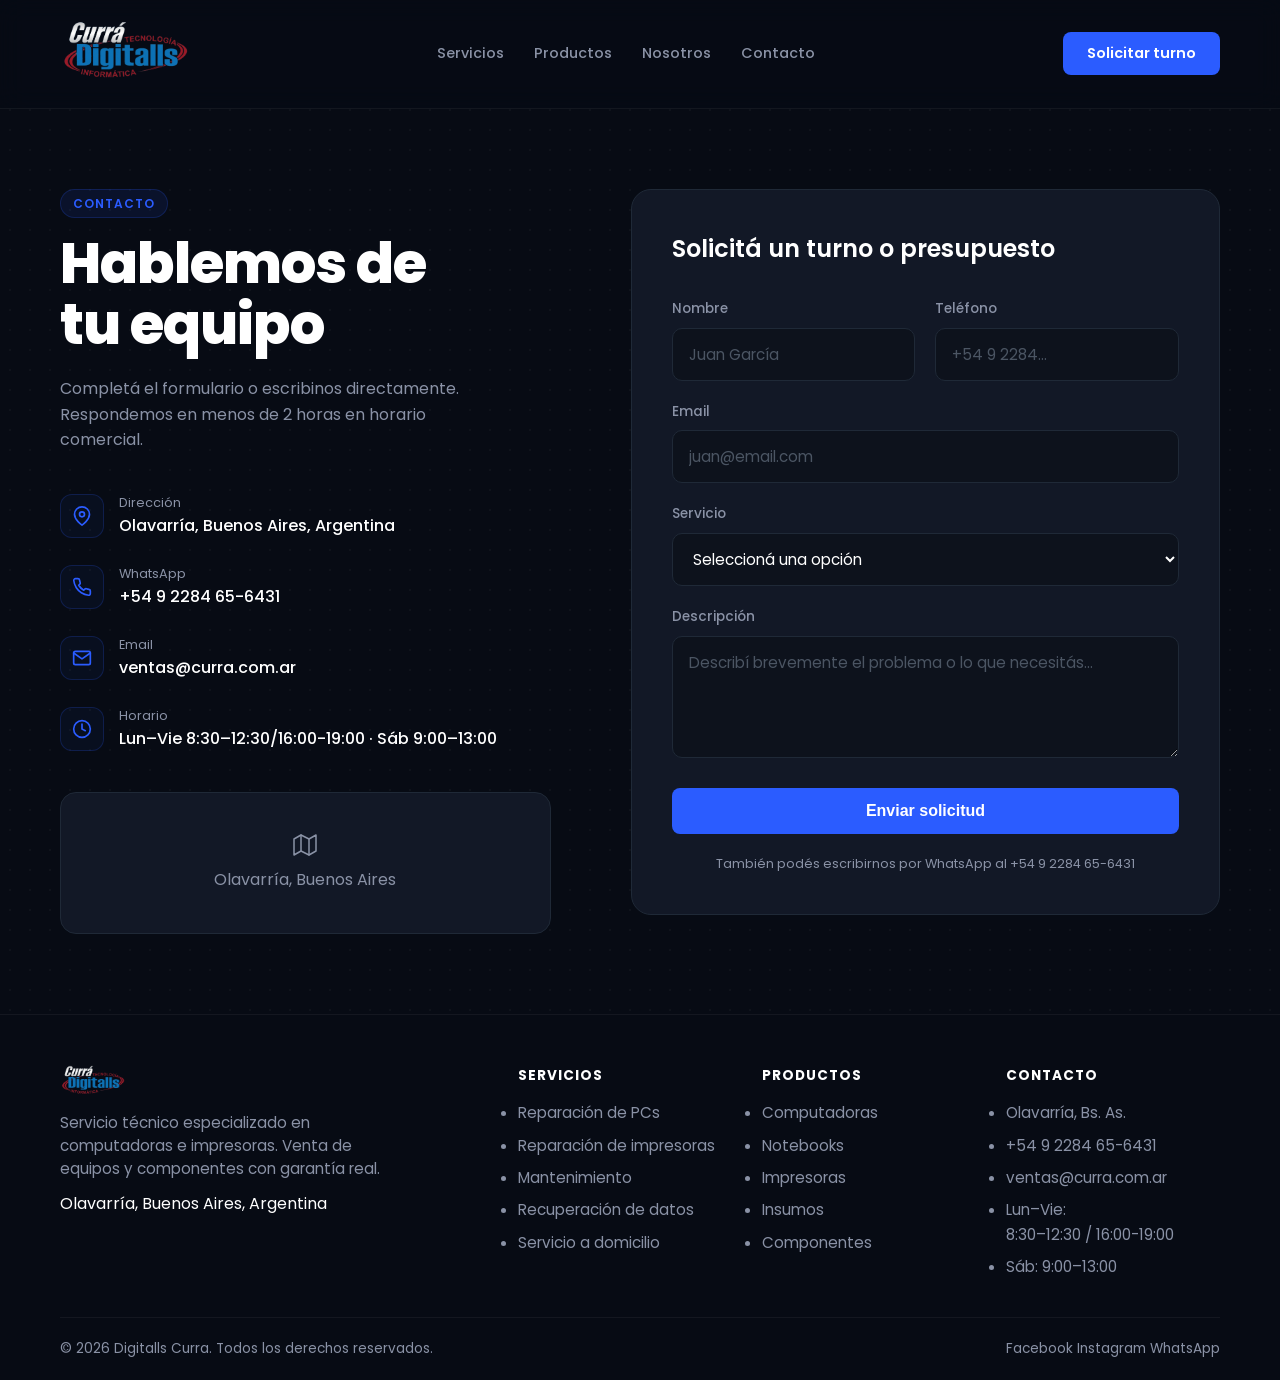
==== contacto.html @ dbf9c155 "1.0" ====
<!DOCTYPE html>
<html lang="es">
<head>
    <meta charset="UTF-8">
    <meta name="viewport" content="width=device-width, initial-scale=1.0">
    <title>Contacto - Digitalls Curra</title>
    <link rel="preconnect" href="https://fonts.googleapis.com">
    <link rel="preconnect" href="https://fonts.gstatic.com" crossorigin>
    <link href="https://fonts.googleapis.com/css2?family=Poppins:wght@300;400;500;600;700;800&display=swap" rel="stylesheet">
    <link rel="stylesheet" href="style.css">
</head>
<body>
    
    <header class="header">
        <div class="container header-container">
            <a href="index.html" class="logo">
                <img src="img/logo.png" alt="Logo Digitalls Curra" height="60">
            </a>
            <nav class="navbar">
                <a href="index.html#servicios">Servicios</a>
                <a href="productos.html">Productos</a>
                <a href="nosotros.html">Nosotros</a>
                <a href="contacto.html" class="active">Contacto</a>
            </nav>
            <a href="contacto.html" class="btn-primary">Solicitar turno</a>
        </div>
    </header>

    <main class="contact-page">
        <div class="container">
            <div class="contact-grid">
                
                <div class="contact-info">
                    <span class="section-subtitle">CONTACTO</span>
                    <h1>Hablemos de<br>tu equipo</h1>
                    <p class="contact-desc">
                        Completá el formulario o escribinos directamente. Respondemos en menos de 2 horas en horario comercial.
                    </p>

                    <div class="info-list">
                        <div class="info-item">
                            <div class="info-icon">
                                <svg xmlns="http://www.w3.org/2000/svg" width="20" height="20" viewBox="0 0 24 24" fill="none" stroke="currentColor" stroke-width="2" stroke-linecap="round" stroke-linejoin="round"><path d="M21 10c0 7-9 13-9 13s-9-6-9-13a9 9 0 0 1 18 0z"></path><circle cx="12" cy="10" r="3"></circle></svg>
                            </div>
                            <div class="info-text">
                                <span>Dirección</span>
                                <strong>Olavarría, Buenos Aires, Argentina</strong>
                            </div>
                        </div>

                        <div class="info-item">
                            <div class="info-icon">
                                <svg xmlns="http://www.w3.org/2000/svg" width="20" height="20" viewBox="0 0 24 24" fill="none" stroke="currentColor" stroke-width="2" stroke-linecap="round" stroke-linejoin="round"><path d="M22 16.92v3a2 2 0 0 1-2.18 2 19.79 19.79 0 0 1-8.63-3.07 19.5 19.5 0 0 1-6-6 19.79 19.79 0 0 1-3.07-8.67A2 2 0 0 1 4.11 2h3a2 2 0 0 1 2 1.72 12.84 12.84 0 0 0 .7 2.81 2 2 0 0 1-.45 2.11L8.09 9.91a16 16 0 0 0 6 6l1.27-1.27a2 2 0 0 1 2.11-.45 12.84 12.84 0 0 0 2.81.7A2 2 0 0 1 22 16.92z"></path></svg>
                            </div>
                            <div class="info-text">
                                <span>WhatsApp</span>
                                <strong>+54 9 2284 65-6431</strong>
                            </div>
                        </div>

                        <div class="info-item">
                            <div class="info-icon">
                                <svg xmlns="http://www.w3.org/2000/svg" width="20" height="20" viewBox="0 0 24 24" fill="none" stroke="currentColor" stroke-width="2" stroke-linecap="round" stroke-linejoin="round"><path d="M4 4h16c1.1 0 2 .9 2 2v12c0 1.1-.9 2-2 2H4c-1.1 0-2-.9-2-2V6c0-1.1.9-2 2-2z"></path><polyline points="22,6 12,13 2,6"></polyline></svg>
                            </div>
                            <div class="info-text">
                                <span>Email</span>
                                <strong>ventas@curra.com.ar</strong>
                            </div>
                        </div>

                        <div class="info-item">
                            <div class="info-icon">
                                <svg xmlns="http://www.w3.org/2000/svg" width="20" height="20" viewBox="0 0 24 24" fill="none" stroke="currentColor" stroke-width="2" stroke-linecap="round" stroke-linejoin="round"><circle cx="12" cy="12" r="10"></circle><polyline points="12 6 12 12 16 14"></polyline></svg>
                            </div>
                            <div class="info-text">
                                <span>Horario</span>
                                <strong>Lun–Vie 8:30–12:30/16:00-19:00 · Sáb 9:00–13:00</strong>
                            </div>
                        </div>
                    </div>

                    <div class="map-box">
                        <svg xmlns="http://www.w3.org/2000/svg" width="24" height="24" viewBox="0 0 24 24" fill="none" stroke="currentColor" stroke-width="1.5" stroke-linecap="round" stroke-linejoin="round"><path d="M1 6v16l7-4 8 4 7-4V2l-7 4-8-4-7 4z"></path><line x1="8" y1="2" x2="8" y2="18"></line><line x1="16" y1="6" x2="16" y2="22"></line></svg>
                        <p>Olavarría, Buenos Aires</p>
                    </div>
                </div>

                <div class="contact-form-wrapper">
                    <div class="form-card">
                        <h3>Solicitá un turno o presupuesto</h3>
                        
                        <form action="#" method="POST" class="contact-form">
                            <div class="form-row">
                                <div class="form-group">
                                    <label for="nombre">Nombre</label>
                                    <input type="text" id="nombre" name="nombre" placeholder="Juan García" required>
                                </div>
                                <div class="form-group">
                                    <label for="telefono">Teléfono</label>
                                    <input type="tel" id="telefono" name="telefono" placeholder="+54 9 2284..." required>
                                </div>
                            </div>

                            <div class="form-group">
                                <label for="email">Email</label>
                                <input type="email" id="email" name="email" placeholder="juan@email.com" required>
                            </div>

                            <div class="form-group">
                                <label for="servicio">Servicio</label>
                                <select id="servicio" name="servicio" required>
                                    <option value="" disabled selected>Seleccioná una opción</option>
                                    <option value="pc">Reparación de PC / Notebook</option>
                                    <option value="impresora">Reparación de Impresora</option>
                                    <option value="mantenimiento">Mantenimiento</option>
                                    <option value="datos">Recuperación de Datos</option>
                                    <option value="inst-software">Instalación de software</option>
                                    <option value="compra">Compra de equipo</option>
                                    <option value="otro">Otro</option>
                                </select>
                            </div>

                            <div class="form-group">
                                <label for="descripcion">Descripción</label>
                                <textarea id="descripcion" name="descripcion" rows="4" placeholder="Describí brevemente el problema o lo que necesitás..." required></textarea>
                            </div>

                            <button type="submit" class="btn-primary btn-submit">Enviar solicitud</button>
                        </form>
                        
                        <p class="form-footer-text">También podés escribirnos por WhatsApp al +54 9 2284 65-6431</p>
                    </div>
                </div>

            </div>
        </div>
    </main>

        <footer class="footer">
        <div class="container">
            <div class="footer-top">
                
                <div class="footer-brand">
                    <a href="index.html" class="logo">
                        <img src="img/logo.png" alt="Logo Digitalls Curra" height="30">
                    </a>
                    <p class="brand-desc">
                        Servicio técnico especializado en computadoras e impresoras. Venta de equipos y componentes con garantía real.
                    </p>
                    <p class="brand-location">Olavarría, Buenos Aires, Argentina</p>
                </div>

                <div class="footer-links">
                    <h4>SERVICIOS</h4>
                    <ul>
                        <li><a href="#servicios">Reparación de PCs</a></li>
                        <li><a href="#servicios">Reparación de impresoras</a></li>
                        <li><a href="#servicios">Mantenimiento</a></li>
                        <li><a href="#servicios">Recuperación de datos</a></li>
                        <li><a href="#servicios">Servicio a domicilio</a></li>
                    </ul>
                </div>

                <div class="footer-links">
                    <h4>PRODUCTOS</h4>
                    <ul>
                        <li><a href="productos.html">Computadoras</a></li>
                        <li><a href="productos.html">Notebooks</a></li>
                        <li><a href="productos.html">Impresoras</a></li>
                        <li><a href="productos.html">Insumos</a></li>
                        <li><a href="productos.html">Componentes</a></li>
                    </ul>
                </div>

                <div class="footer-links">
                    <h4>CONTACTO</h4>
                    <ul>
                        <li>Olavarría, Bs. As.</li>
                        <li>+54 9 2284 65-6431</li>
                        <li>ventas@curra.com.ar</li>
                        <li>Lun–Vie: 
                            <p>8:30–12:30 / 16:00-19:00</p>
                        </li>
                        <li>Sáb: 9:00–13:00</li>
                    </ul>
                </div>

            </div>

            <div class="footer-bottom">
                <p>&copy; 2026 Digitalls Curra. Todos los derechos reservados.</p>
                <div class="social-links">
                    <a href="#">Facebook</a>
                    <a href="#">Instagram</a>
                    <a href="#">WhatsApp</a>
                </div>
            </div>
        </div>
    </footer>

    </body>
</html>
---- style.css ----
/* --- VARIABLES DE COLOR --- */
:root {
    --bg-dark: #070B14;       /* Fondo principal oscuro */
    --bg-card: #121826;       /* Fondo de tarjetas y botones secundarios */
    --accent-blue: #2B5CFF;   /* Azul vibrante */
    --text-white: #FFFFFF;
    --text-gray: #8A92A6;
    --border-color: #1F2937;
    --green-dot: #10B981;
}

/* --- RESET Y BASE --- */
* {
    margin: 0;
    padding: 0;
    box-sizing: border-box;
}

body {
    font-family: 'Poppins', sans-serif;
    background-color: var(--bg-dark);
    color: var(--text-white);
    line-height: 1.6;
    /* Fondo punteado sutil (opcional, simula el de tu imagen) */
    background-image: radial-gradient(rgba(255, 255, 255, 0.03) 1px, transparent 1px);
    background-size: 20px 20px;
}

.container {
    max-width: 1200px;
    margin: 0 auto;
    padding: 0 20px;
}

a {
    text-decoration: none;
    color: inherit;
}

/* --- HEADER --- */
.header {
    padding: 20px 0;
    border-bottom: 1px solid rgba(255, 255, 255, 0.05); /* Línea sutil abajo */
}

.header-container {
    display: flex;
    justify-content: space-between;
    align-items: center;
}

.navbar {
    display: flex;
    gap: 30px;
}

.navbar a {
    color: var(--text-gray);
    font-size: 0.9rem;
    font-weight: 500;
    transition: color 0.3s ease;
}

.navbar a:hover {
    color: var(--text-white);
}

/* --- BOTONES --- */
.btn-primary {
    background-color: var(--accent-blue);
    color: var(--text-white);
    padding: 10px 24px;
    border-radius: 8px;
    font-weight: 600;
    font-size: 0.9rem;
    transition: background-color 0.3s ease;
    border: none;
    cursor: pointer;
}

.btn-primary:hover {
    background-color: #1c42cc;
}

.btn-secondary {
    background-color: transparent;
    color: var(--text-white);
    padding: 10px 24px;
    border-radius: 8px;
    font-weight: 600;
    font-size: 0.9rem;
    border: 1px solid var(--border-color);
    background-color: var(--bg-card);
    transition: border-color 0.3s ease;
}

.btn-secondary:hover {
    border-color: var(--text-gray);
}

/* --- HERO SECTION --- */
.hero {
    padding: 80px 0;
}

.hero-content {
    display: flex;
    align-items: center;
    justify-content: space-between;
    gap: 40px;
}

.hero-text {
    flex: 1;
    max-width: 550px;
}

.hero-subtitle {
    display: inline-flex;
    align-items: center;
    gap: 8px;
    background-color: rgba(43, 92, 255, 0.1);
    color: var(--text-white);
    padding: 6px 14px;
    border-radius: 20px;
    font-size: 0.75rem;
    font-weight: 600;
    letter-spacing: 1px;
    margin-bottom: 20px;
    border: 1px solid rgba(43, 92, 255, 0.2);
}

.dot-green {
    width: 6px;
    height: 6px;
    background-color: var(--green-dot);
    border-radius: 50%;
}

.hero-text h1 {
    font-size: 4.5rem;
    font-weight: 800;
    line-height: 1.1;
    margin-bottom: 20px;
    letter-spacing: -1px;
}

.text-blue {
    color: var(--accent-blue);
}

.hero-text p {
    color: var(--text-gray);
    font-size: 1.1rem;
    margin-bottom: 40px;
    max-width: 480px;
}

.hero-buttons {
    display: flex;
    gap: 15px;
    margin-bottom: 50px;
}

/* --- ESTADÍSTICAS --- */
.hero-stats {
    display: flex;
    gap: 40px;
    border-top: 1px solid var(--border-color);
    padding-top: 30px;
}

.stat-item h4 {
    font-size: 1.5rem;
    font-weight: 700;
}

.stat-item p {
    font-size: 0.8rem;
    color: var(--text-gray);
    margin-bottom: 0;
}

/* --- HERO IMAGE & BADGES --- */
.hero-image {
    flex: 1;
    display: flex;
    justify-content: flex-end;
}

.image-wrapper {
    position: relative;
    max-width: 500px;
}

.image-wrapper img {
    width: 100%;
    border-radius: 20px;
    box-shadow: 0 20px 40px rgba(0,0,0,0.4);
}

/* Flotantes sobre la imagen */
.floating-badge {
    position: absolute;
    border-radius: 12px;
    padding: 12px 20px;
    backdrop-filter: blur(10px);
}

.badge-top-right {
    top: 20px;
    right: -20px;
    background-color: var(--accent-blue);
    display: flex;
    flex-direction: column;
}

.badge-top-right .badge-small {
    font-size: 0.7rem;
    opacity: 0.8;
}

.badge-top-right strong {
    font-size: 1.2rem;
}

.badge-bottom-left {
    bottom: 20px;
    left: -40px;
    background-color: var(--bg-card);
    border: 1px solid var(--border-color);
    display: flex;
    align-items: center;
    gap: 15px;
}

.badge-bottom-left .badge-text {
    display: flex;
    flex-direction: column;
}

.badge-bottom-left strong {
    font-size: 0.9rem;
}

.badge-bottom-left span {
    font-size: 0.7rem;
    color: var(--text-gray);
}

/* --- SECCIÓN SERVICIOS --- */
.services {
    padding: 60px 0;
}

.services-header {
    display: flex;
    justify-content: space-between;
    align-items: flex-end;
    margin-bottom: 60px;
    gap: 40px;
}

.services-title-wrapper {
    flex: 1;
}

.section-subtitle {
    display: inline-block;
    background-color: rgba(43, 92, 255, 0.1);
    color: var(--accent-blue);
    padding: 4px 12px;
    border-radius: 20px;
    font-size: 0.75rem;
    font-weight: 600;
    letter-spacing: 1px;
    margin-bottom: 15px;
    border: 1px solid rgba(43, 92, 255, 0.2);
}

.services-header h2 {
    font-size: 2.5rem;
    font-weight: 700;
    letter-spacing: -0.5px;
}

.services-header-text {
    color: var(--text-gray);
    font-size: 1rem;
    max-width: 380px;
    line-height: 1.5;
    padding-bottom: 5px; /* Alineación visual con el título */
}

/* --- GRID DE TARJETAS --- */
.services-grid {
    display: grid;
    grid-template-columns: repeat(3, 1fr); /* 3 columnas de igual tamaño */
    gap: 30px;                             /* Espaciado entre tarjetas */
}

.service-card {
    background-color: var(--bg-card);
    border: 1px solid rgba(255, 255, 255, 0.03);
    border-radius: 16px;
    padding: 35px;
    display: flex;
    flex-direction: column;
    align-items: flex-start;
    transition: transform 0.3s ease, border-color 0.3s ease;
}

.service-card:hover {
    transform: translateY(-5px);
    border-color: rgba(43, 92, 255, 0.2);
}

/* Contenedor de iconos */
.card-icon {
    width: 48px;
    height: 48px;
    border-radius: 10px;
    display: flex;
    align-items: center;
    justify-content: center;
    margin-bottom: 25px;
    border: 1px solid transparent;
}

.service-card h3 {
    font-size: 1.25rem;
    font-weight: 600;
    margin-bottom: 15px;
}

.service-card p {
    color: var(--text-gray);
    font-size: 0.95rem;
    line-height: 1.6;
    margin-bottom: 30px;
    flex-grow: 1; /* Hace que el texto ocupe el espacio y las etiquetas se alineen abajo */
}

/* --- BADGES / ETIQUETAS INFERIORES --- */
.card-badge {
    display: inline-flex;
    align-items: center;
    gap: 8px;
    padding: 6px 14px;
    border-radius: 20px;
    font-size: 0.8rem;
    font-weight: 500;
}

.badge-dot {
    width: 6px;
    height: 6px;
    border-radius: 50%;
}

/* --- SISTEMA DE COLORES ESPECÍFICOS PARA CADA TARJETA --- */

/* Azul (PC / Entrega) */
.icon-blue { background-color: rgba(43, 92, 255, 0.1); color: #2B5CFF; border-color: rgba(43, 92, 255, 0.2); }
.badge-blue { background-color: rgba(43, 92, 255, 0.08); color: #537FFF; }
.badge-blue .badge-dot { background-color: #2B5CFF; }

/* Púrpura (Impresoras / Marcas) */
.icon-purple { background-color: rgba(147, 51, 234, 0.1); color: #A855F7; border-color: rgba(147, 51, 234, 0.2); }
.badge-purple { background-color: rgba(147, 51, 234, 0.08); color: #C084FC; }
.badge-purple .badge-dot { background-color: #A855F7; }

/* Verde (Mantenimiento / Plan) */
.icon-green { background-color: rgba(16, 185, 129, 0.1); color: #10B981; border-color: rgba(16, 185, 129, 0.2); }
.badge-green { background-color: rgba(16, 185, 129, 0.08); color: #34D399; }
.badge-green .badge-dot { background-color: #10B981; }

/* Naranja (Software / Windows) */
.icon-orange { background-color: rgba(245, 158, 11, 0.1); color: #F59E0B; border-color: rgba(245, 158, 11, 0.2); }
.badge-orange { background-color: rgba(245, 158, 11, 0.08); color: #FBBF24; }
.badge-orange .badge-dot { background-color: #F59E0B; }

/* Rojo (Datos / Éxito) */
.icon-red { background-color: rgba(239, 68, 68, 0.1); color: #EF4444; border-color: rgba(239, 68, 68, 0.2); }
.badge-red { background-color: rgba(239, 68, 68, 0.08); color: #F87171; }
.badge-red .badge-dot { background-color: #EF4444; }

/* Cyan / Celeste (Domicilio / Ciudad) */
.icon-cyan { background-color: rgba(6, 182, 212, 0.1); color: #06B6D4; border-color: rgba(6, 182, 212, 0.2); }
.badge-cyan { background-color: rgba(6, 182, 212, 0.08); color: #22D3EE; }
.badge-cyan .badge-dot { background-color: #06B6D4; }

/* =========================================
   DISEÑO RESPONSIVE (MEDIA QUERIES)
   ========================================= */

/* --- TABLETS Y PANTALLAS MEDIANAS (hasta 1024px) --- */
@media (max-width: 1024px) {
    /* Ajustamos el tamaño del título principal */
    .hero-text h1 {
        font-size: 3.5rem;
    }

    /* La grilla de servicios pasa a 2 columnas en vez de 3 */
    .services-grid {
        grid-template-columns: repeat(2, 1fr);
    }
}

/* --- CELULARES (hasta 768px) --- */
@media (max-width: 768px) {
    /* Header: Apilamos el logo, el menú y el botón */
    .header-container {
        flex-direction: column;
        gap: 20px;
        text-align: center;
    }

    .navbar {
        flex-wrap: wrap;
        justify-content: center;
        gap: 15px;
    }

    /* Hero Section: Todo en una columna */
    .hero {
        padding: 40px 0;
    }

    .hero-content {
        flex-direction: column;
        text-align: center;
    }

    .hero-subtitle {
        margin: 0 auto 20px; /* Centra el subtítulo */
    }

    .hero-text h1 {
        font-size: 2.8rem;
    }

    .hero-text p {
        margin: 0 auto 30px;
    }

    .hero-buttons {
        justify-content: center;
        flex-wrap: wrap;
    }

    /* Estadísticas: Se apilan para que no queden apretadas */
    .hero-stats {
        flex-direction: column;
        gap: 20px;
        align-items: center;
        border-top: none;
        padding-top: 10px;
    }

    .stat-item {
        border-bottom: 1px solid var(--border-color);
        padding-bottom: 15px;
        width: 100%;
    }

    .stat-item:last-child {
        border-bottom: none;
    }

    /* Imagen y tarjetas flotantes en celular */
    .hero-image {
        margin-top: 30px;
        justify-content: center;
    }

    .image-wrapper {
        width: 100%;
        max-width: 400px;
    }

    /* Metemos los badges hacia adentro para evitar scroll horizontal */
    .badge-top-right {
        top: 10px;
        right: 10px;
        transform: scale(0.85);
        transform-origin: top right;
    }

    .badge-bottom-left {
        bottom: 10px;
        left: 10px;
        transform: scale(0.85);
        transform-origin: bottom left;
    }

    /* Sección de Servicios en celular */
    .services {
        padding: 60px 0;
    }

    .services-header {
        flex-direction: column;
        align-items: center;
        text-align: center;
        gap: 20px;
    }

    .services-header h2 {
        font-size: 2rem;
    }

    /* La grilla de servicios pasa a 1 sola columna */
    .services-grid {
        grid-template-columns: 1fr;
    }
}

/* --- CELULARES MUY CHICOS (hasta 480px) --- */
@media (max-width: 480px) {
    .hero-text h1 {
        font-size: 2.2rem;
    }
    
    .hero-buttons {
        flex-direction: column;
    }
    
    .btn-primary, .btn-secondary {
        width: 100%; /* Botones de ancho completo para que sea más fácil tocarlos */
    }
}

html {
    scroll-behavior: smooth;
}

/* --- HEADER --- */
.header {
    padding: 20px 0;
    border-bottom: 1px solid rgba(255, 255, 255, 0.05);
    
    /* Agregamos esto para que se quede fijo */
    position: sticky;
    top: 0;
    z-index: 1000; /* Asegura que el header siempre esté por encima de todo el contenido */
    
    /* Le damos un fondo semi-transparente con efecto blur (vidrio esmerilado) */
    background-color: rgba(7, 11, 20, 0.85); /* Usa tu color --bg-dark pero con 85% de opacidad */
    backdrop-filter: blur(12px); /* Crea el efecto difuminado por detrás */
    -webkit-backdrop-filter: blur(12px); /* Para compatibilidad con Safari */
}

.footer {
    background-color: var(--bg-dark);
    padding: 50px 0 20px; /* Reducimos el padding superior de 80px a 50px */
    border-top: 1px solid rgba(255, 255, 255, 0.05);
}

.footer-top {
    display: grid;
    grid-template-columns: 2fr 1fr 1fr 1fr;
    gap: 30px; /* Achicamos el espacio entre columnas */
    margin-bottom: 30px; /* Reducimos el espacio antes del copyright a la mitad */
}

/* Marca */
.footer-brand .logo {
    display: inline-block;
    margin-bottom: 10px; /* Antes era 20px */
}

.brand-desc {
    color: var(--text-gray);
    font-size: 0.95rem;
    line-height: 1.5;
    margin-bottom: 10px; /* Antes era 20px */
    max-width: 350px;
}

/* Listas de Enlaces */
.footer-links h4 {
    color: var(--text-white);
    font-size: 0.85rem;
    font-weight: 700;
    letter-spacing: 1px;
    margin-bottom: 15px; /* Antes era 25px */
}

.footer-links li {
    margin-bottom: 8px; /* Juntamos más los links (antes 15px) */
    color: var(--text-gray);
    font-size: 0.95rem;
}

/* Footer Bottom (Copyright y Redes) */
.footer-bottom {
    display: flex;
    justify-content: space-between;
    align-items: center;
    padding-top: 20px; /* Antes era 30px */
    border-top: 1px solid rgba(255, 255, 255, 0.05);
    color: var(--text-gray);
    font-size: 0.85rem;
}
@media (max-width: 1024px) {
/* Pasa de 4 columnas a 2 columnas */
    .footer-top {
        grid-template-columns: repeat(2, 1fr);
        gap: 50px 30px;
    }
}

@media (max-width: 768px) {
/* Todo a 1 sola columna y centrado */
    .footer-top {
        grid-template-columns: 1fr;
        text-align: center;
        gap: 40px;
    }
    
    .brand-desc {
        margin: 0 auto 20px;
    }
    
    /* El copy y las redes se apilan */
    .footer-bottom {
        flex-direction: column;
        gap: 20px;
        text-align: center;
    }
}

/* =========================================
   PÁGINA DE CONTACTO
   ========================================= */
.contact-page {
    padding: 80px 0;
}

.contact-grid {
    display: grid;
    grid-template-columns: 1fr 1.2fr; /* La columna derecha es un pelín más ancha */
    gap: 80px;
    align-items: start;
}

/* --- COLUMNA IZQUIERDA --- */
.contact-info h1 {
    font-size: 3.5rem;
    font-weight: 800;
    line-height: 1.1;
    margin-bottom: 20px;
    letter-spacing: -1px;
}

.contact-desc {
    color: var(--text-gray);
    font-size: 1rem;
    margin-bottom: 40px;
    line-height: 1.6;
    max-width: 450px;
}

.info-list {
    display: flex;
    flex-direction: column;
    gap: 25px;
    margin-bottom: 40px;
}

.info-item {
    display: flex;
    align-items: center;
    gap: 15px;
}

.info-icon {
    width: 44px;
    height: 44px;
    border-radius: 12px;
    border: 1px solid rgba(43, 92, 255, 0.2);
    display: flex;
    justify-content: center;
    align-items: center;
    color: var(--accent-blue);
    background-color: rgba(43, 92, 255, 0.05);
}

.info-text {
    display: flex;
    flex-direction: column;
}

.info-text span {
    font-size: 0.8rem;
    color: var(--text-gray);
}

.info-text strong {
    font-size: 1rem;
    color: var(--text-white);
    font-weight: 500;
}

.map-box {
    background-color: var(--bg-card);
    border: 1px solid var(--border-color);
    border-radius: 16px;
    padding: 40px;
    display: flex;
    flex-direction: column;
    align-items: center;
    justify-content: center;
    gap: 10px;
    color: var(--text-gray);
    transition: border-color 0.3s ease;
}

.map-box:hover {
    border-color: rgba(255, 255, 255, 0.1);
}

/* --- COLUMNA DERECHA (FORMULARIO) --- */
.form-card {
    background-color: var(--bg-card);
    border: 1px solid var(--border-color);
    border-radius: 20px;
    padding: 40px;
}

.form-card h3 {
    font-size: 1.5rem;
    margin-bottom: 30px;
    font-weight: 600;
}

.form-row {
    display: grid;
    grid-template-columns: 1fr 1fr;
    gap: 20px;
}

.form-group {
    margin-bottom: 20px;
    display: flex;
    flex-direction: column;
    gap: 8px;
}

.form-group label {
    font-size: 0.85rem;
    color: var(--text-gray);
    font-weight: 500;
}

/* Estilos de los inputs, select y textarea */
.contact-form input,
.contact-form select,
.contact-form textarea {
    width: 100%;
    background-color: #0d121c; /* Fondo súper oscuro para los campos */
    border: 1px solid var(--border-color);
    color: var(--text-white);
    padding: 14px 16px;
    border-radius: 10px;
    font-family: inherit;
    font-size: 0.95rem;
    transition: all 0.3s ease;
}

.contact-form input:focus,
.contact-form select:focus,
.contact-form textarea:focus {
    outline: none;
    border-color: var(--accent-blue);
    background-color: #111827; /* Se aclara apenitas al hacer foco */
}

/* Cambiar color del placeholder */
.contact-form input::placeholder,
.contact-form textarea::placeholder {
    color: #4B5563;
}

/* El select en dark mode a veces requiere este truco */
.contact-form select option {
    background-color: var(--bg-card);
    color: var(--text-white);
}

.btn-submit {
    width: 100%;
    padding: 14px;
    font-size: 1rem;
    margin-top: 10px;
}

.form-footer-text {
    text-align: center;
    font-size: 0.8rem;
    color: var(--text-gray);
    margin-top: 20px;
}
@media (max-width: 768px) {
/* Ajustes para la página de Contacto en celular */
    .contact-grid {
        grid-template-columns: 1fr; /* Pasa todo a 1 columna */
        gap: 50px;
    }
    
    .contact-info h1 {
        font-size: 2.8rem;
    }
    
    .form-card {
        padding: 25px; /* Achicamos el padding interno de la tarjeta */
    }
    
    .form-row {
        grid-template-columns: 1fr; /* Apilamos Nombre y Teléfono */
        gap: 0;
    }
}

/* =========================================
   SECCIÓN NOSOTROS (IDÉNTICO AL DISEÑO)
   ========================================= */
.about {
    padding: 100px 0;
    background-color: var(--bg-dark); 
}

.about-grid {
    display: grid;
    grid-template-columns: 1fr 1fr;
    gap: 40px; /* Antes estaba en 80px, lo bajamos para dar más ancho */
    align-items: start;
}
/* --- COLUMNA IZQUIERDA --- */
.badge {
    display: inline-block;
    padding: 6px 14px;
    background-color: rgba(43, 92, 255, 0.1);
    color: var(--accent-blue);
    border: 1px solid rgba(43, 92, 255, 0.2);
    border-radius: 20px;
    font-size: 0.75rem;
    font-weight: 600;
    letter-spacing: 1px;
    text-transform: uppercase;
    margin-bottom: 25px;
}

.section-title {
    font-size: 2.6rem;
    font-weight: 800;
    margin-bottom: 30px; /* Reducimos la separación hacia abajo */
    line-height: 1.2;
    letter-spacing: -1px;
    max-width: 100%; /* Le sacamos el límite de 450px que apretaba el texto */
}

.features {
    display: flex;
    flex-direction: column;
    gap: 20px; /* Antes estaba en 35px, ahora quedan más juntitos */
    margin-bottom: 30px;
}

.feature-content p {
    color: var(--text-gray);
    font-size: 0.9rem; /* Lo achicamos un pelo para que ocupe menos renglones */
    line-height: 1.5;
    max-width: 100%;
}

.feature-item {
    display: flex;
    gap: 20px;
    align-items: flex-start;
}

.feature-icon {
    width: 45px;
    height: 45px;
    background-color: #111827;
    border: 1px solid var(--border-color);
    border-radius: 12px;
    display: flex;
    justify-content: center;
    align-items: center;
    color: var(--text-white);
    flex-shrink: 0; /* Evita que el ícono se achique */
}

.feature-content h3 {
    font-size: 1.05rem;
    font-weight: 600;
    margin-bottom: 8px;
    display: flex;
    align-items: center;
    gap: 8px;
}

.feat-num {
    color: var(--accent-blue);
    font-size: 0.9rem;
    font-weight: 700;
}


/* Caja CTA de la izquierda */
.about-cta-box {
    background: linear-gradient(145deg, #111827, #0d121c);
    border: 1px solid var(--border-color);
    border-radius: 16px;
    padding: 25px 30px;
    display: flex;
    justify-content: space-between;
    align-items: center;
    gap: 20px;
}

.cta-text h4 {
    font-size: 1.1rem;
    margin-bottom: 5px;
}

.cta-text p {
    color: var(--text-gray);
    font-size: 0.9rem;
}

/* --- COLUMNA DERECHA (TESTIMONIOS) --- */
.testimonial-heading {
    font-size: 0.8rem;
    color: var(--text-gray);
    font-weight: 700;
    letter-spacing: 1px;
    text-transform: uppercase;
    margin-bottom: 30px;
}

.testimonial-card {
    background-color: #111827;
    border: 1px solid var(--border-color);
    padding: 30px;
    border-radius: 16px;
    margin-bottom: 20px;
}

.stars {
    color: #F59E0B; /* Amarillo dorado exacto */
    font-size: 1.2rem;
    margin-bottom: 15px;
    letter-spacing: 2px;
}

.testimonio-texto {
    font-style: italic;
    color: var(--text-gray);
    font-size: 0.95rem;
    line-height: 1.6;
    margin-bottom: 25px;
}

.client-profile {
    display: flex;
    align-items: center;
    gap: 15px;
}

.avatar {
    width: 42px;
    height: 42px;
    border-radius: 50%;
    display: flex;
    justify-content: center;
    align-items: center;
    font-weight: 600;
    font-size: 0.9rem;
    color: #fff;
    flex-shrink: 0;
}

/* Colores de los avatares */
.bg-blue { background-color: #1D4ED8; } /* Azul oscuro */
.bg-purple { background-color: #4C1D95; } /* Violeta */
.bg-green { background-color: #047857; } /* Verde oscuro */

.client-info {
    display: flex;
    flex-direction: column;
}

.client-info strong {
    font-size: 0.95rem;
    color: var(--text-white);
}

.client-info span {
    font-size: 0.8rem;
    color: var(--text-gray);
}

.feature-icon svg {
    width: 20px;
    height: 20px;
}

/* --- RESPONSIVE PARA NOSOTROS --- */
@media (max-width: 992px) {
    .about-grid { 
        grid-template-columns: 1fr; /* Pasa a 1 columna en tablets y celulares */
        gap: 60px; 
    }
    
    .section-title { font-size: 2.5rem; }
    
    .about-cta-box { 
        flex-direction: column; 
        text-align: center; 
    }
}

.about-cta-box .btn-primary {
    white-space: nowrap; /* Obliga al texto a quedar en una sola línea */
    flex-shrink: 0;      /* Evita que la caja aplaste al botón */
}


/* =========================================
   PÁGINA DE PRODUCTOS
   ========================================= */
.products-page {
    padding: 80px 0;
}

/* Encabezado */
.products-header {
    display: flex;
    justify-content: space-between;
    align-items: flex-end;
    margin-bottom: 50px;
    gap: 40px;
}

.page-title {
    font-size: 3.5rem;
    font-weight: 800;
    line-height: 1.1;
    margin-top: 15px;
    letter-spacing: -1px;
}

.header-right p {
    color: var(--text-gray);
    max-width: 300px;
    line-height: 1.5;
}

/* Filtros */
.products-filters {
    display: flex;
    flex-wrap: wrap;
    gap: 10px;
    margin-bottom: 40px;
}

.filter-btn {
    background-color: transparent;
    border: 1px solid rgba(255, 255, 255, 0.1);
    color: var(--text-gray);
    padding: 8px 20px;
    border-radius: 30px;
    font-size: 0.9rem;
    font-weight: 500;
    cursor: pointer;
    transition: all 0.3s ease;
}

.filter-btn:hover {
    background-color: rgba(255, 255, 255, 0.05);
}

.filter-btn.active {
    background-color: var(--accent-blue);
    border-color: var(--accent-blue);
    color: white;
}

/* Grilla de productos */
.products-grid {
    display: grid;
    grid-template-columns: repeat(4, 1fr); /* 4 columnas */
    gap: 25px;
}

/* Tarjeta de producto */
.prod-card {
    background-color: #0b1018; /* Un poco más oscuro que las tarjetas de servicios */
    border: 1px solid var(--border-color);
    border-radius: 16px;
    overflow: hidden;
    transition: transform 0.3s ease, border-color 0.3s ease;
}

.prod-card:hover {
    transform: translateY(-5px);
    border-color: rgba(255, 255, 255, 0.1);
}

.prod-img-box {
    position: relative;
    width: 100%;
    height: 180px;
    background-color: #111827;
}

.prod-img {
    width: 100%;
    height: 100%;
    object-fit: cover;
}

/* Etiquetas sobre la imagen */
.prod-badge {
    position: absolute;
    top: 12px;
    left: 12px;
    padding: 4px 12px;
    border-radius: 20px;
    font-size: 0.75rem;
    font-weight: 600;
    color: white;
    z-index: 2;
}

/* Colores de las etiquetas */
.badge-teal { background-color: rgba(13, 148, 136, 0.2); color: #2DD4BF; border: 1px solid rgba(45, 212, 191, 0.2); }
.badge-orange { background-color: rgba(217, 119, 6, 0.2); color: #FBBF24; border: 1px solid rgba(251, 191, 36, 0.2); }
.badge-blue { background-color: rgba(37, 99, 235, 0.2); color: #60A5FA; border: 1px solid rgba(96, 165, 250, 0.2); }
.badge-red { background-color: rgba(220, 38, 38, 0.2); color: #F87171; border: 1px solid rgba(248, 113, 113, 0.2); }
.badge-purple { background-color: rgba(124, 58, 237, 0.2); color: #C084FC; border: 1px solid rgba(192, 132, 252, 0.2); }
.badge-dark { background-color: rgba(255, 255, 255, 0.1); color: #D1D5DB; border: 1px solid rgba(255, 255, 255, 0.1); }

/* Info de la tarjeta */
.prod-info {
    padding: 20px;
}

.prod-title {
    font-size: 1rem;
    font-weight: 600;
    color: white;
    margin-bottom: 8px;
    line-height: 1.3;
}

.prod-desc {
    font-size: 0.8rem;
    color: var(--text-gray);
    margin-bottom: 20px;
    line-height: 1.5;
    /* Cortar texto si es muy largo (2 renglones) */
    display: -webkit-box;
    -webkit-line-clamp: 2;
    -webkit-box-orient: vertical;
    overflow: hidden;
}

.prod-bottom {
    display: flex;
    justify-content: space-between;
    align-items: center;
}

.prod-price {
    font-size: 1.2rem;
    font-weight: 700;
    color: white;
}

.btn-agregar {
    background-color: transparent;
    border: 1px solid rgba(43, 92, 255, 0.3);
    color: var(--accent-blue);
    padding: 6px 14px;
    border-radius: 8px;
    font-size: 0.85rem;
    font-weight: 500;
    text-decoration: none;
    transition: all 0.3s ease;
}

.btn-agregar:hover {
    background-color: rgba(43, 92, 255, 0.1);
    border-color: var(--accent-blue);
}

/* RESPONSIVE */
@media (max-width: 1024px) {
    .products-grid { grid-template-columns: repeat(3, 1fr); }
}

@media (max-width: 768px) {
    .products-header { flex-direction: column; align-items: flex-start; gap: 20px; }
    .page-title { font-size: 2.8rem; }
    .products-grid { grid-template-columns: repeat(2, 1fr); }
}

@media (max-width: 500px) {
    .products-grid { grid-template-columns: 1fr; }
}

/* =========================================
   NOTIFICACIÓN DE CARRITO (TOAST)
   ========================================= */
.toast-notification {
    position: fixed;
    bottom: 30px;
    right: 30px;
    background-color: var(--accent-blue);
    color: white;
    padding: 14px 24px;
    border-radius: 10px;
    font-size: 0.95rem;
    font-weight: 500;
    box-shadow: 0 10px 25px rgba(43, 92, 255, 0.4);
    z-index: 10000;
    
    /* Estado inicial (oculto y desplazado hacia abajo) */
    transform: translateY(100px);
    opacity: 0;
    transition: all 0.3s cubic-bezier(0.68, -0.55, 0.265, 1.55); /* Animación con rebote */
}

/* Estado activo (visible) */
.toast-notification.show {
    transform: translateY(0);
    opacity: 1;
}

.cart-overlay {
    position: fixed;
    top: 0;
    left: 0;
    width: 100%;
    height: 100%;
    background: rgba(0, 0, 0, 0.6); /* Oscurece el fondo */
    backdrop-filter: blur(3px); /* Difumina lo que queda atrás */
    z-index: 9999;
    display: flex;
    justify-content: flex-end; /* Esto obliga al panel a pegarse a la derecha */
    opacity: 0;
    visibility: hidden;
    transition: all 0.3s ease;
}

.cart-overlay.active {
    opacity: 1;
    visibility: visible;
}

.cart-sidebar {
    width: 420px;
    max-width: 100%;
    height: 100vh; /* Ocupa el 100% del alto de la pantalla */
    background-color: var(--bg-dark); /* Color oscuro de tu web */
    border-left: 1px solid var(--border-color);
    padding: 25px;
    display: flex;
    flex-direction: column;
    transform: translateX(100%); /* Lo esconde fuera del monitor */
    transition: transform 0.3s ease;
}

.cart-overlay.active .cart-sidebar {
    transform: translateX(0); /* Lo desliza hacia adentro */
}

/* Estilos internos del carrito */
.cart-header {
    display: flex;
    justify-content: space-between;
    align-items: center;
    border-bottom: 1px solid rgba(255, 255, 255, 0.1);
    padding-bottom: 20px;
    margin-bottom: 20px;
}

.cart-header h2 {
    font-size: 1.5rem;
    font-weight: 700;
}

.close-btn {
    background: none;
    border: none;
    color: var(--text-gray);
    font-size: 2rem;
    cursor: pointer;
    line-height: 1;
}

.close-btn:hover { color: white; }

.cart-items {
    flex-grow: 1;
    overflow-y: auto;
    padding-right: 10px;
}

.empty-cart {
    text-align: center;
    color: var(--text-gray);
    margin-top: 40px;
}

.cart-footer {
    border-top: 1px solid rgba(255, 255, 255, 0.1);
    padding-top: 25px;
    margin-top: auto;
}

.cart-total {
    display: flex;
    justify-content: space-between;
    font-size: 1.25rem;
    font-weight: 700;
    color: white;
    margin-bottom: 20px;
}

.btn-delete-item {
    background: rgba(239, 68, 68, 0.1);
    border: 1px solid rgba(239, 68, 68, 0.3);
    border-radius: 8px;
    color: #ef4444;
    cursor: pointer;
    padding: 8px;
    display: flex;
    justify-content: center;
    align-items: center;
    transition: all 0.3s ease;
}

.btn-delete-item:hover {
    background: rgba(239, 68, 68, 0.2);
    color: #f87171;
}

.cart-client-info {
    padding: 20px 0;
    border-top: 1px solid rgba(255, 255, 255, 0.1);
    margin-top: 15px;
}

.cart-client-info h3 {
    font-size: 1rem;
    margin-bottom: 15px;
    color: white;
}

.form-input {
    width: 100%;
    background: rgba(255, 255, 255, 0.05);
    border: 1px solid rgba(255, 255, 255, 0.1);
    color: white;
    padding: 10px 15px;
    border-radius: 8px;
    margin-bottom: 10px;
    font-family: inherit;
    font-size: 0.9rem;
    box-sizing: border-box;
    transition: border-color 0.3s ease;
}

.form-input::placeholder {
    color: var(--text-gray);
}

.form-input:focus {
    outline: none;
    border-color: var(--accent-blue);
    background: rgba(255, 255, 255, 0.08);
}
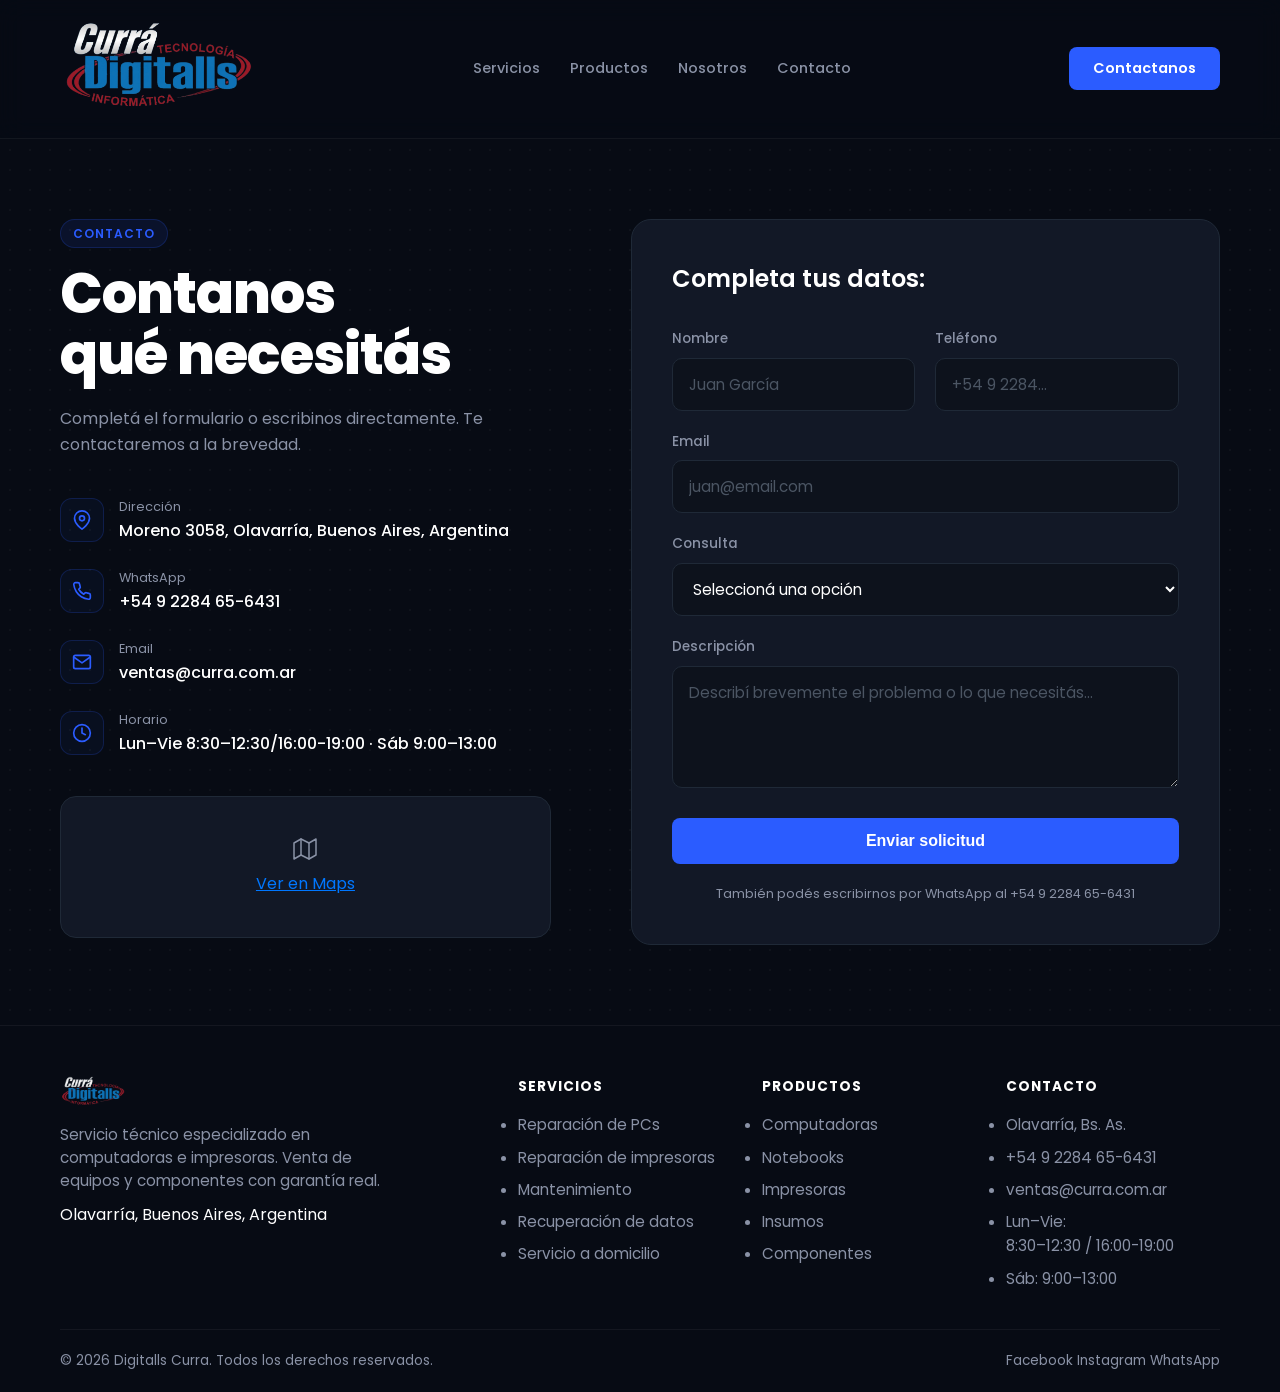
==== commit 3e463a5b: "arreglos ton" ====
--- a/contacto.html
+++ b/contacto.html
@@ -14,15 +14,15 @@
     <header class="header">
         <div class="container header-container">
             <a href="index.html" class="logo">
-                <img src="img/logo.png" alt="Logo Digitalls Curra" height="60">
+                <img src="img/logo.png" alt="Logo Digitalls Curra" height="90">
             </a>
             <nav class="navbar">
                 <a href="index.html#servicios">Servicios</a>
                 <a href="productos.html">Productos</a>
-                <a href="nosotros.html">Nosotros</a>
+                <a href="index.html#nosotros">Nosotros</a>
                 <a href="contacto.html" class="active">Contacto</a>
             </nav>
-            <a href="contacto.html" class="btn-primary">Solicitar turno</a>
+            <a href="contacto.html" class="btn-primary">Contactanos</a>
         </div>
     </header>
 
@@ -32,9 +32,9 @@
                 
                 <div class="contact-info">
                     <span class="section-subtitle">CONTACTO</span>
-                    <h1>Hablemos de<br>tu equipo</h1>
+                    <h1>Contanos<br>qué necesitás</h1>
                     <p class="contact-desc">
-                        Completá el formulario o escribinos directamente. Respondemos en menos de 2 horas en horario comercial.
+                        Completá el formulario o escribinos directamente. Te contactaremos a la brevedad. 
                     </p>
 
                     <div class="info-list">
@@ -44,7 +44,7 @@
                             </div>
                             <div class="info-text">
                                 <span>Dirección</span>
-                                <strong>Olavarría, Buenos Aires, Argentina</strong>
+                                <strong>Moreno 3058, Olavarría, Buenos Aires, Argentina</strong>
                             </div>
                         </div>
 
@@ -81,13 +81,18 @@
 
                     <div class="map-box">
                         <svg xmlns="http://www.w3.org/2000/svg" width="24" height="24" viewBox="0 0 24 24" fill="none" stroke="currentColor" stroke-width="1.5" stroke-linecap="round" stroke-linejoin="round"><path d="M1 6v16l7-4 8 4 7-4V2l-7 4-8-4-7 4z"></path><line x1="8" y1="2" x2="8" y2="18"></line><line x1="16" y1="6" x2="16" y2="22"></line></svg>
-                        <p>Olavarría, Buenos Aires</p>
+                        <p><a href="https://maps.app.goo.gl/Urx7oYDU2BiGUf319" 
+                            target="_blank" 
+                            rel="noopener noreferrer" 
+                            style="color: #0077ff; 
+                            text-decoration: underline;">Ver en Maps</a></p>
+                        
                     </div>
                 </div>
 
                 <div class="contact-form-wrapper">
                     <div class="form-card">
-                        <h3>Solicitá un turno o presupuesto</h3>
+                        <h3>Completa tus datos:</h3>
                         
                         <form action="#" method="POST" class="contact-form">
                             <div class="form-row">
@@ -107,7 +112,7 @@
                             </div>
 
                             <div class="form-group">
-                                <label for="servicio">Servicio</label>
+                                <label for="servicio">Consulta</label>
                                 <select id="servicio" name="servicio" required>
                                     <option value="" disabled selected>Seleccioná una opción</option>
                                     <option value="pc">Reparación de PC / Notebook</option>
@@ -116,6 +121,7 @@
                                     <option value="datos">Recuperación de Datos</option>
                                     <option value="inst-software">Instalación de software</option>
                                     <option value="compra">Compra de equipo</option>
+                                    <option value="insumo">Insumos</option>
                                     <option value="otro">Otro</option>
                                 </select>
                             </div>
--- a/style.css
+++ b/style.css
@@ -1248,14 +1248,15 @@
     left: 0;
     width: 100%;
     height: 100%;
-    background: rgba(0, 0, 0, 0.6); /* Oscurece el fondo */
-    backdrop-filter: blur(3px); /* Difumina lo que queda atrás */
+    /* Lo hacemos un pelín más oscuro para compensar que sacamos el blur */
+    background: rgba(0, 0, 0, 0.75); 
     z-index: 9999;
     display: flex;
-    justify-content: flex-end; /* Esto obliga al panel a pegarse a la derecha */
+    justify-content: flex-end;
     opacity: 0;
     visibility: hidden;
-    transition: all 0.3s ease;
+    /* En vez de animar 'all', animamos solo lo necesario */
+    transition: opacity 0.3s ease, visibility 0.3s ease;
 }
 
 .cart-overlay.active {
@@ -1266,18 +1267,21 @@
 .cart-sidebar {
     width: 420px;
     max-width: 100%;
-    height: 100vh; /* Ocupa el 100% del alto de la pantalla */
-    background-color: var(--bg-dark); /* Color oscuro de tu web */
+    height: 100vh;
+    background-color: var(--bg-dark);
     border-left: 1px solid var(--border-color);
     padding: 25px;
     display: flex;
     flex-direction: column;
-    transform: translateX(100%); /* Lo esconde fuera del monitor */
-    transition: transform 0.3s ease;
+    transform: translateX(100%);
+    /* Usamos una curva de animación más natural y fluida */
+    transition: transform 0.3s cubic-bezier(0.4, 0, 0.2, 1);
+    /* MAGIA ANTI-LAG: Le avisa a la placa de video que esto se va a mover */
+    will-change: transform; 
 }
 
 .cart-overlay.active .cart-sidebar {
-    transform: translateX(0); /* Lo desliza hacia adentro */
+    transform: translateX(0);
 }
 
 /* Estilos internos del carrito */
@@ -1385,4 +1389,186 @@
     outline: none;
     border-color: var(--accent-blue);
     background: rgba(255, 255, 255, 0.08);
+}
+
+.search-container {
+    width: 100%;
+    max-width: 500px;
+    margin: 0 auto 30px auto; /* Centrado y con margen abajo */
+}
+
+.search-input {
+    width: 100%;
+    background: rgba(255, 255, 255, 0.05);
+    border: 1px solid rgba(255, 255, 255, 0.1);
+    color: white;
+    padding: 14px 20px 14px 45px; /* Espacio extra a la izquierda para un ícono invisible */
+    border-radius: 30px;
+    font-family: inherit;
+    font-size: 1rem;
+    transition: all 0.3s ease;
+    /* Un pequeño truco para poner una lupita con código */
+    background-image: url("data:image/svg+xml,%3Csvg xmlns='http://www.w3.org/2000/svg' width='18' height='18' viewBox='0 0 24 24' fill='none' stroke='%23888' stroke-width='2' stroke-linecap='round' stroke-linejoin='round'%3E%3Ccircle cx='11' cy='11' r='8'%3E%3C/circle%3E%3Cline x1='21' y1='21' x2='16.65' y2='16.65'%3E%3C/line%3E%3C/svg%3E");
+    background-repeat: no-repeat;
+    background-position: 15px center;
+}
+
+.search-input::placeholder {
+    color: var(--text-gray);
+}
+
+.search-input:focus {
+    outline: none;
+    border-color: var(--accent-blue);
+    background-color: rgba(255, 255, 255, 0.08);
+    box-shadow: 0 0 15px rgba(43, 92, 255, 0.2);
+}
+
+/* =========================================
+   BUSCADOR DE PRODUCTOS Y SUGERENCIAS
+   ========================================= */
+.search-container {
+    width: 100%;
+    max-width: 500px;
+    margin: 0 auto 30px auto;
+    position: relative; /* Súper importante para que la lista flote justo acá */
+}
+
+.search-input {
+    width: 100%;
+    background: rgba(255, 255, 255, 0.05);
+    border: 1px solid rgba(255, 255, 255, 0.1);
+    color: white;
+    padding: 14px 20px 14px 45px;
+    border-radius: 30px;
+    font-family: inherit;
+    font-size: 1rem;
+    transition: all 0.3s ease;
+    background-image: url("data:image/svg+xml,%3Csvg xmlns='http://www.w3.org/2000/svg' width='18' height='18' viewBox='0 0 24 24' fill='none' stroke='%23888' stroke-width='2' stroke-linecap='round' stroke-linejoin='round'%3E%3Ccircle cx='11' cy='11' r='8'%3E%3C/circle%3E%3Cline x1='21' y1='21' x2='16.65' y2='16.65'%3E%3C/line%3E%3C/svg%3E");
+    background-repeat: no-repeat;
+    background-position: 15px center;
+}
+
+.search-input:focus {
+    outline: none;
+    border-color: var(--accent-blue);
+    background-color: rgba(255, 255, 255, 0.08);
+    box-shadow: 0 0 15px rgba(43, 92, 255, 0.2);
+}
+
+/* El panel flotante de sugerencias */
+.search-suggestions {
+    position: absolute;
+    top: calc(100% + 5px); /* Se pega justo abajo del input */
+    left: 0;
+    width: 100%;
+    background-color: var(--bg-dark); /* Color de fondo de tu web */
+    border: 1px solid rgba(255, 255, 255, 0.1);
+    border-radius: 12px;
+    box-shadow: 0 10px 25px rgba(0, 0, 0, 0.5);
+    max-height: 250px;
+    overflow-y: auto;
+    z-index: 1000;
+    list-style: none;
+    padding: 5px 0;
+    margin: 0;
+    display: none; /* Oculto por defecto */
+}
+
+.search-suggestions.active {
+    display: block; /* Se muestra cuando JS le da la orden */
+}
+
+.suggestion-item {
+    padding: 12px 20px;
+    color: white;
+    cursor: pointer;
+    font-size: 0.95rem;
+    transition: background 0.2s;
+}
+
+.suggestion-item:hover {
+    background-color: rgba(255, 255, 255, 0.05);
+    color: var(--accent-blue);
+}
+
+.footer-asterisco {
+    display: flex;
+    justify-content: space-between;
+    align-items: center;
+    padding-top: 20px; /* Antes era 30px */
+    color: var(--text-gray);
+    font-size: 0.85rem;
+}
+
+/* =========================================
+   ESTILOS FORMULARIO CARRITO & WHATSAPP
+   ========================================= */
+#cart-paso-2 .form-input {
+    width: 100%;
+    background: rgba(255, 255, 255, 0.05);
+    border: 1px solid rgba(255, 255, 255, 0.1);
+    color: white;
+    padding: 12px 15px;
+    border-radius: 8px;
+    margin-bottom: 15px;
+    font-family: inherit;
+}
+
+#cart-paso-2 .form-input:focus {
+    outline: none;
+    border-color: var(--accent-blue);
+}
+
+.btn-whatsapp {
+    background-color: #25D366; /* Color oficial de WhatsApp */
+    color: white;
+    border: none;
+    padding: 12px;
+    border-radius: 8px;
+    cursor: pointer;
+    font-weight: bold;
+    transition: background 0.3s ease;
+}
+
+.btn-whatsapp:hover {
+    background-color: #1EBE56;
+}
+
+.btn-secondary {
+    background-color: transparent;
+    color: white;
+    border: 1px solid rgba(255, 255, 255, 0.2);
+    padding: 12px;
+    border-radius: 8px;
+    cursor: pointer;
+    transition: all 0.3s;
+}
+
+.btn-secondary:hover {
+    background-color: rgba(255, 255, 255, 0.1);
+}
+
+.cart-header {
+    display: flex;
+    justify-content: space-between;
+    align-items: center;
+    margin-bottom: 20px;
+    padding-bottom: 15px;
+    border-bottom: 1px solid rgba(255, 255, 255, 0.1);
+}
+
+.btn-close {
+    background: none;
+    border: none;
+    color: #888;
+    font-size: 1.5rem;
+    font-weight: bold;
+    cursor: pointer;
+    transition: color 0.3s ease;
+    padding: 0 5px;
+}
+
+.btn-close:hover {
+    color: #ff4d4d; /* Se pone rojo al pasar el mouse */
 }
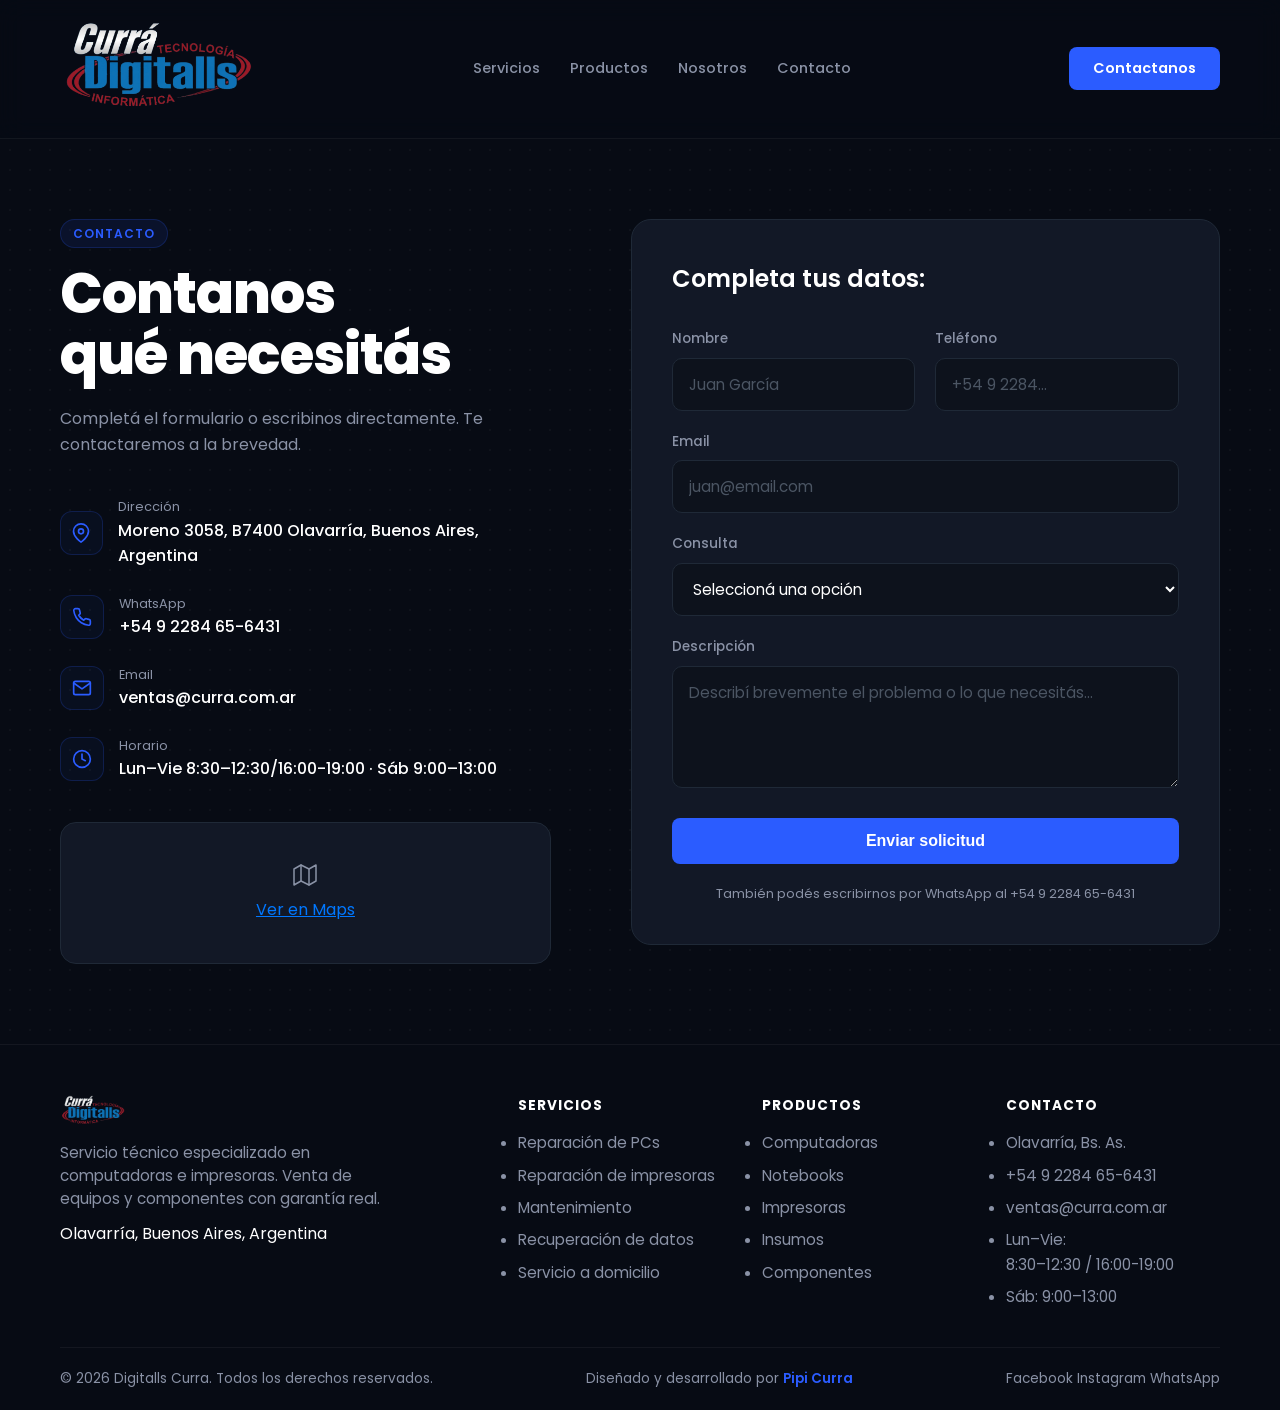
==== commit 50900533: "arreglos y creditos" ====
--- a/contacto.html
+++ b/contacto.html
@@ -3,7 +3,7 @@
 <head>
     <meta charset="UTF-8">
     <meta name="viewport" content="width=device-width, initial-scale=1.0">
-    <title>Contacto - Digitalls Curra</title>
+    <title>Contacto | Digitalls Curra</title>
     <link rel="preconnect" href="https://fonts.googleapis.com">
     <link rel="preconnect" href="https://fonts.gstatic.com" crossorigin>
     <link href="https://fonts.googleapis.com/css2?family=Poppins:wght@300;400;500;600;700;800&display=swap" rel="stylesheet">
@@ -44,7 +44,7 @@
                             </div>
                             <div class="info-text">
                                 <span>Dirección</span>
-                                <strong>Moreno 3058, Olavarría, Buenos Aires, Argentina</strong>
+                                <strong>Moreno 3058, B7400 Olavarría, Buenos Aires, Argentina</strong>
                             </div>
                         </div>
 
@@ -195,6 +195,11 @@
 
             <div class="footer-bottom">
                 <p>&copy; 2026 Digitalls Curra. Todos los derechos reservados.</p>
+
+                <p class="dev-credit">
+                    Diseñado y desarrollado por <a href="https://github.com/Pipisita" target="_blank">Pipi Curra</a>
+                </p>
+                
                 <div class="social-links">
                     <a href="#">Facebook</a>
                     <a href="#">Instagram</a>
--- a/style.css
+++ b/style.css
@@ -1571,4 +1571,17 @@
 
 .btn-close:hover {
     color: #ff4d4d; /* Se pone rojo al pasar el mouse */
+}
+
+
+.dev-credit a {
+    color: var(--accent-blue); /* Usa el mismo color que ya tiene tu web */
+    text-decoration: none;
+    font-weight: 600;
+    transition: 0.3s;
+}
+
+.dev-credit a:hover {
+    text-decoration: underline;
+    color: #fff;
 }
